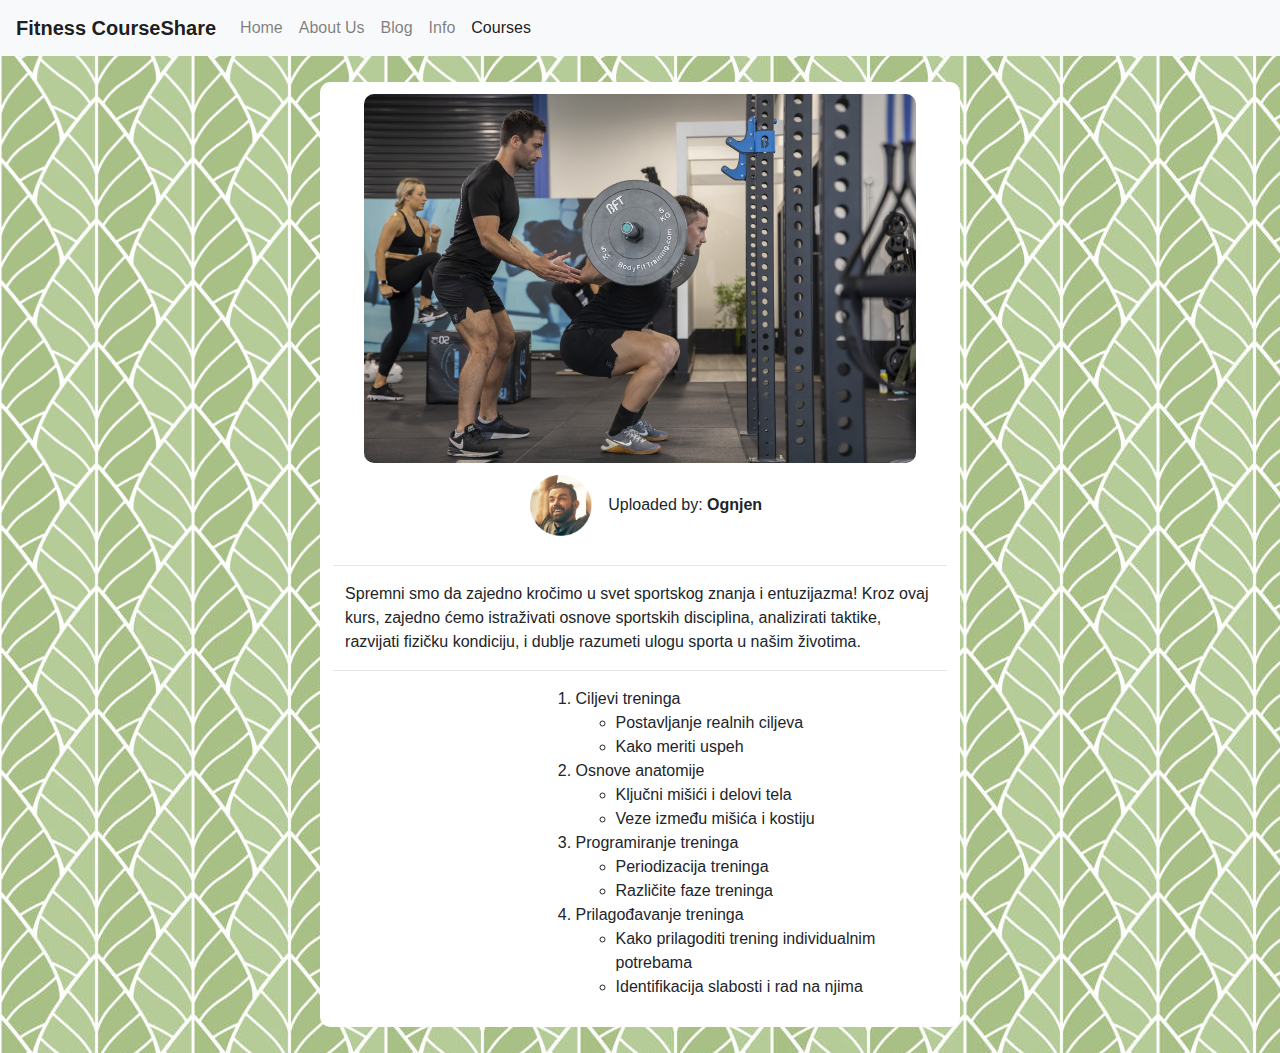
==== pages/en/course-primer-en.html @ 479fc614 "4 jebeni commit" ====
<!DOCTYPE html>
<html>
<head>
    <!-- Required meta tags -->
    <meta charset="utf-8">
    <meta name="viewport" content="width=device-width, initial-scale=1, shrink-to-fit=no">
    <title>Fitness CourseShare</title>
    <!--Bootstrap CSS-->
    <link rel="stylesheet" href="../../assets/bootstrap/css/bootstrap.min.css">
    <!--Custom CSS-->
    <link rel="stylesheet" href="../../assets/css/main-styles.css">
    <link rel="stylesheet" href="../../assets/css/courses.css">
    
</head>
<body>
    <!--NAVBAR-->
    <nav class="navbar navbar-expand-lg navbar-light bg-light">
        <a class="navbar-brand" href="#"><b>Fitness CourseShare</b></a>
        <button class="navbar-toggler" type="button" data-toggle="collapse" data-target="#navbarNavAltMarkup" aria-controls="navbarNavAltMarkup" aria-expanded="false" aria-label="Toggle navigation">
            <span class="navbar-toggler-icon"></span>
        </button>
        <div class="collapse navbar-collapse" id="navbarNavAltMarkup">
            <div class="navbar-nav">
                <a href="../../index.html" class="nav-item nav-link">Home</a>
                <a href="about-us-en.html" class="nav-item nav-link">About Us</a>
                <a href="blog-forum-en.html" class="nav-item nav-link">Blog</a>
                <a href="info-en.html" class="nav-item nav-link">Info</a>
                <a href="courses-en.html" class="nav-item nav-link active">Courses</a>
            </div>
        </div>
    </nav>
    <!--NAVBAR-->

    <div class="info">
        <center>
        <div class="infoup">
            <img class="infocontent" src="../../assets/images/gym4.jpg">
            <br>
            <img class="pfp" src="../../assets/images/guy.png">
            Uploaded by: <b>Ognjen</b>
        </div>
        </center>
        <hr>
        <p>Spremni smo da zajedno kročimo u svet sportskog znanja i entuzijazma! Kroz ovaj kurs, zajedno ćemo istraživati osnove sportskih disciplina, analizirati taktike, razvijati fizičku kondiciju, i dublje razumeti ulogu sporta u našim životima.</p>
        <hr>
        <ol>
            <li>Ciljevi treninga</li>
            <ul>
                <li>Postavljanje realnih ciljeva</li>
                <li>Kako meriti uspeh</li>
            </ul>

            <li>Osnove anatomije</li>
            <ul>
                <li>Ključni mišići i delovi tela</li>
                <li>Veze između mišića i kostiju</li>
            </ul>

            <li>Programiranje treninga</li>
            <ul>
                <li>Periodizacija treninga</li>
                <li>Različite faze treninga</li>
            </ul>

            <li>Prilagođavanje treninga</li>
            <ul>
                <li>Kako prilagoditi trening individualnim potrebama</li>
                <li>Identifikacija slabosti i rad na njima</li>
            </ul>
        </ol>
    </div>
    
<!--Bootstrap JS-->
<script src='../../assets/bootstrap/js/bootstrap.min.js'></script>
</body>
</html>
---- assets/css/courses.css ----
body{
    background-image: url("../../assets/images/back.jpg");
}
h1{
    margin-top: 1%;
    margin-left: 4%;
}
.kursevi{
    display: flex;
    flex-direction: row;
}
.kurs{
    width: 35%;
    height: 50%;
    color: black;
    margin: 1%;
    border-radius: 10px;
    background-color: white;
    padding: 0.5%;
}
.pfp{
    width: 10%;
    margin: 2%;
    align-items: center;
}
.content{
    width: 100%;
    border-radius: 10px;
    padding: 3px;
}
p{
    margin: 2%;
    align-self: center;
}
.ocena{
    padding: 3%;
}
.info{
    background-color: white;
    margin: 2%;
    margin-left: 25%;
    margin-right: 25%;
    border-radius: 10px;
    padding: 1%;
}
.infocontent{
    width: 90%;
    border-radius: 10px;
}
ol{
    margin-left: 33%;
}
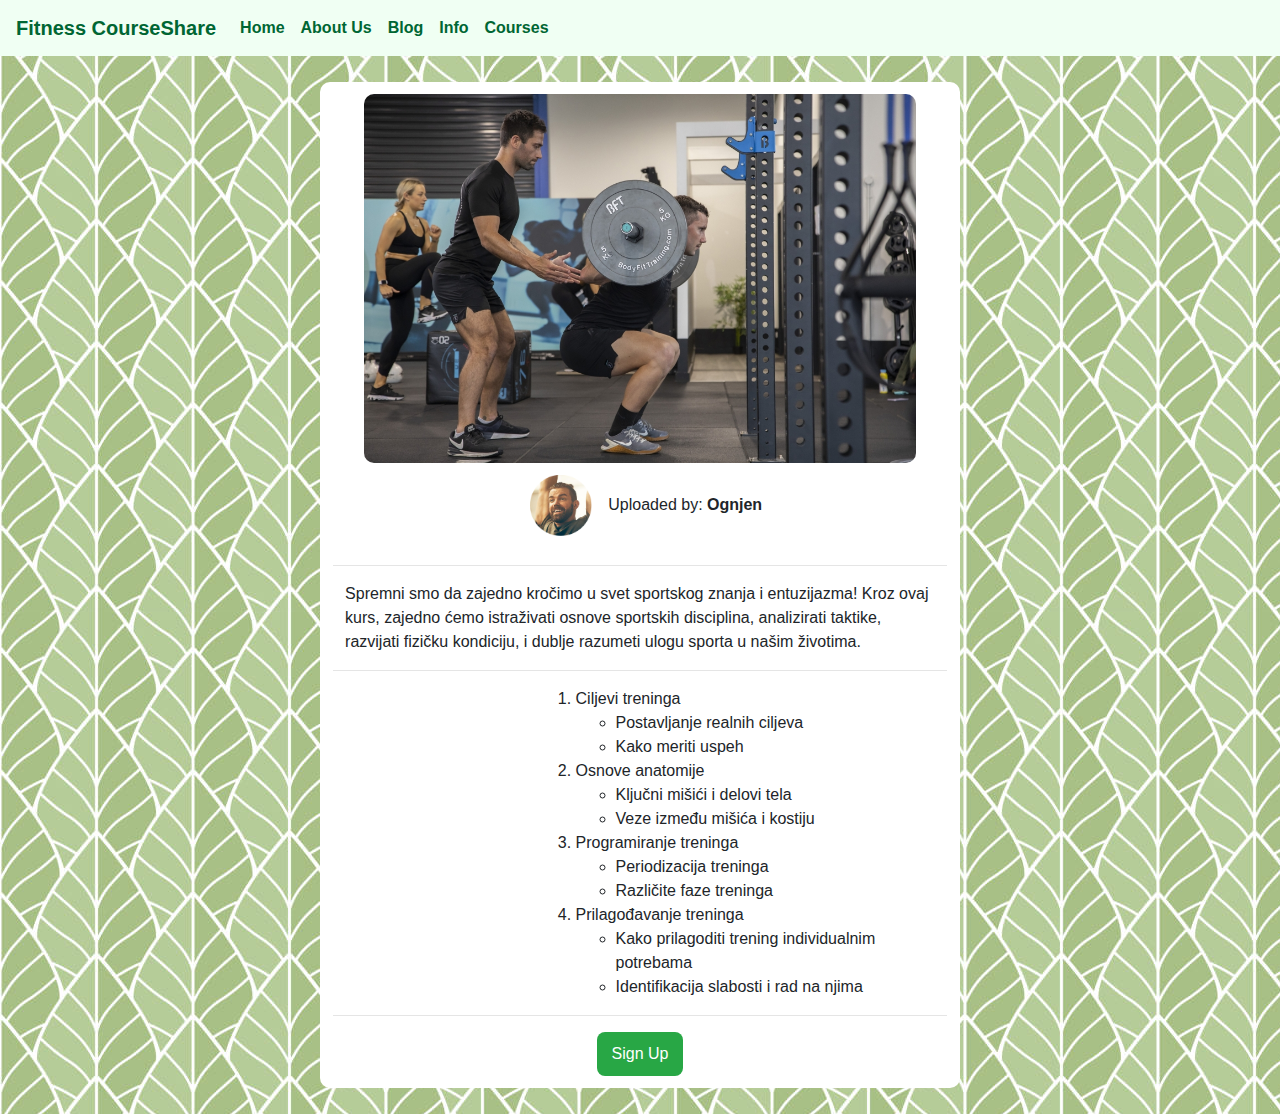
==== commit 17b5432b: "blog style, course fixes" ====
--- a/pages/en/course-primer-en.html
+++ b/pages/en/course-primer-en.html
@@ -68,6 +68,10 @@
                 <li>Identifikacija slabosti i rad na njima</li>
             </ul>
         </ol>
+        <hr>
+        <center>
+            <button style="background-color: #28a745; border: none; padding: 10px 15px; color: white; border-radius: 8px;">Sign Up</button>
+        </center>
     </div>
     
 <!--Bootstrap JS-->
--- a/assets/css/main-styles.css
+++ b/assets/css/main-styles.css
@@ -0,0 +1,17 @@
+body{
+    font-family: "Oswald", sans-serif;
+    font-weight: 400;
+    font-style: normal;
+}
+.navbar{
+    background-color:#f0fff3!important;
+    
+}
+.nav-item{
+    color: #006633 !important;
+    font-weight: bolder;
+
+}
+.navbar-brand{
+    color:#006633 !important;
+}